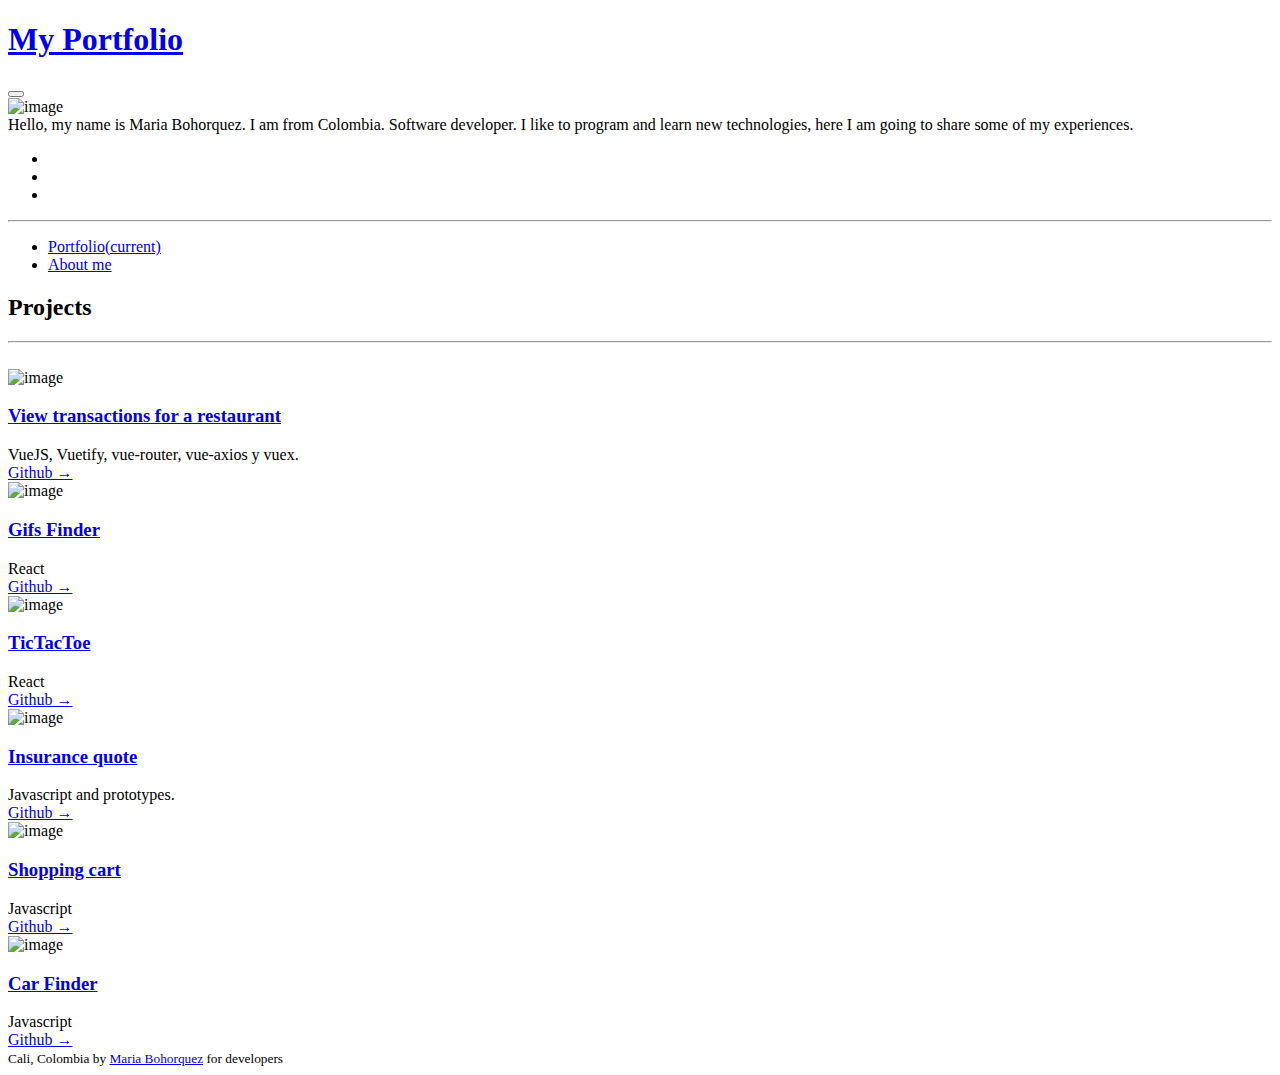
==== index.html @ 691496ef "Se cambia el idioma a la pestaña Portfolio." ====
<!DOCTYPE html>
<html lang="en"> 
<head>
    <title>My Portfolio</title>
    
    <!-- Meta -->
    <meta charset="utf-8">
    <meta http-equiv="X-UA-Compatible" content="IE=edge">
    <meta name="viewport" content="width=device-width, initial-scale=1.0">
    <meta name="description" content="Blog Template">
    <meta name="author" content="Xiaoying Riley at 3rd Wave Media">    
    <link rel="shortcut icon" href="favicon.ico"> 
    
    <!-- FontAwesome JS-->
    <script defer src="https://use.fontawesome.com/releases/v5.7.1/js/all.js" integrity="sha384-eVEQC9zshBn0rFj4+TU78eNA19HMNigMviK/PU/FFjLXqa/GKPgX58rvt5Z8PLs7" crossorigin="anonymous"></script>
    
    <!-- Theme CSS -->  
    <link id="theme-style" rel="stylesheet" href="assets/css/theme-1.css">

</head> 

<body>
    
    <header class="header text-center">	    
	    <h1 class="blog-name pt-lg-4 mb-0"><a href="index.html">My Portfolio</a></h1>
        
	    <nav class="navbar navbar-expand-lg navbar-dark">
           
			<button class="navbar-toggler" type="button" data-toggle="collapse" data-target="#navigation" aria-controls="navigation" aria-expanded="false" aria-label="Toggle navigation">
			<span class="navbar-toggler-icon"></span>
			</button>

			<div id="navigation" class="collapse navbar-collapse flex-column" >
				<div class="profile-section pt-3 pt-lg-0">
				    <img class="profile-image mb-3 rounded-circle mx-auto" src="assets/images/profile.jpg" alt="image" >			
					
					<div class="bio mb-3">Hello, my name is Maria Bohorquez. I am from Colombia. Software developer. I like to program and learn new technologies, here I am going to share some of my experiences.<br></div><!--//bio-->
					<ul class="social-list list-inline py-3 mx-auto">
			            <li class="list-inline-item"><a href="https://twitter.com/MariaAl70556192"><i class="fab fa-twitter fa-fw"></i></a></li>
			            <li class="list-inline-item"><a href="https://www.linkedin.com/in/maria-alejandra-bohorquez-martheyn-b02719124/"><i class="fab fa-linkedin-in fa-fw"></i></a></li>
			            <li class="list-inline-item"><a href="https://github.com/mariaalejandrabm0703"><i class="fab fa-github-alt fa-fw"></i></a></li>
			        </ul><!--//social-list-->
			        <hr> 
				</div><!--//profile-section-->
				
				<ul class="navbar-nav flex-column text-left">
					<li class="nav-item active">
					    <a class="nav-link" href="index.html"><i class="fas fa-home fa-fw mr-2"></i>Portfolio<span class="sr-only">(current)</span></a>
					</li>
					<li class="nav-item">
					    <a class="nav-link" href="about.html"><i class="fas fa-user fa-fw mr-2"></i>About me</a>
					</li>
				</ul>
			</div>
		</nav>
    </header>
    
    <div class="main-wrapper">
	    <section class="blog-list px-3 py-5 p-md-5">
			
		    <div class="container">
				<h2 class="title mb-3">Projects</h2>
				<hr>
				<br>
			    <div class="item mb-5">
				    <div class="media">
					    <img class="mr-3 img-fluid post-thumb d-none d-md-flex" src="assets/images/transacciones.PNG" alt="image">
					    <div class="media-body">
						    <h3 target="_blank" class="title mb-1"><a href="#">View transactions for a restaurant</a></h3>
							<div class="intro">VueJS, Vuetify,  vue-router, vue-axios y vuex.</div>
							<a target="_blank" class="more-link" href="https://github.com/mariaalejandrabm0703/app-restaurant">Github &rarr;</a>
					    </div><!--//media-body-->
				    </div><!--//media-->
				</div><!--//item-->
				
				<div class="item mb-5">
				    <div class="media">
					    <img class="mr-3 img-fluid post-thumb d-none mx-auto d-md-flex" src="assets/images/gifExpert.PNG" alt="image">
					    <div class="media-body">
						    <h3 target="_blank" class="title mb-1"><a href="https://mariaalejandrabm0703.github.io/GifExpertApp/">Gifs Finder</a></h3>
							<div class="meta mb-1"><span class="date">React</span></a></span></div>
							<a target="_blank" class="more-link" href="https://github.com/mariaalejandrabm0703/GifExpertApp">Github &rarr;</a>
					    </div><!--//media-body-->
				    </div><!--//media-->
			    </div><!--//item-->
			    
			    <div class="item mb-5">
				    <div class="media">
					    <img class="mr-3 img-fluid post-thumb d-none d-md-flex" src="assets/images/tictatoe.PNG" alt="image">
					    <div class="media-body">
						    <h3 target="_blank" class="title mb-1"><a href="#">TicTacToe</a></h3>
							<div class="meta mb-1"><span class="date">React</span></a></span></div>
							<a target="_blank" class="more-link" href="https://github.com/mariaalejandrabm0703/TicTacToe">Github &rarr;</a>
					    </div><!--//media-body-->
				    </div><!--//media-->
			    </div><!--//item-->	

			    <div class="item mb-5">
				    <div class="media">
					    <img class="mr-3 img-fluid post-thumb d-none d-md-flex" src="assets/images/cotizador.PNG" alt="image">
					    <div class="media-body">
						    <h3 target="_blank" class="title mb-1"><a href="https://mariaalejandrabm0703.github.io/Seguro-JS-Prototypes">Insurance quote</a></h3>
						    <div class="intro">Javascript and prototypes.</div>
							<a target="_blank" class="more-link" href="https://github.com/mariaalejandrabm0703/Seguro-JS-Prototypes">Github &rarr;</a>
					    </div><!--//media-body-->
				    </div><!--//media-->
			    </div><!--//item-->
			    
			    <div class="item mb-5">
				    <div class="media">
					    <img class="mr-3 img-fluid post-thumb d-none d-md-flex" src="assets/images/carrito.PNG" alt="image">
					    <div class="media-body">
						    <h3 target="_blank" class="title mb-1"><a href="https://quizzical-banach-928c69.netlify.app">Shopping cart</a></h3>
						    <div class="meta mb-1"><span class="date">Javascript</span></a></span></div>
						    <a target="_blank" class="more-link" href="https://github.com/mariaalejandrabm0703/Carrito_JavaScript">Github &rarr;</a>
					    </div><!--//media-body-->
				    </div><!--//media-->
			    </div><!--//item-->
			    <div class="item mb-5">
				    <div class="media">
					    <img class="mr-3 img-fluid post-thumb d-none d-md-flex" src="assets/images/buscador.PNG" alt="image">
					    <div class="media-body">
						    <h3 target="_blank" class="title mb-1"><a href="https://mariaalejandrabm0703.github.io/Buscador_Javascript/">Car Finder</a></h3>
							<div class="meta mb-1"><span class="date">Javascript</span></a></span></div>
							<a target="_blank" class="more-link" href="https://github.com/mariaalejandrabm0703/Buscador_Javascript">Github &rarr;</a>
					    </div><!--//media-body-->
				    </div><!--//media-->
			    </div><!--//item-->	    		    
				
		    </div>
	    </section>
	    
	    <footer class="footer text-center py-2 theme-bg-dark">
		   
	        <!--/* This template is released under the Creative Commons Attribution 3.0 License. Please keep the attribution link below when using for your own project. Thank you for your support. :) If you'd like to use the template without the attribution, you can buy the commercial license via our website: themes.3rdwavemedia.com */-->
                <small class="copyright">Cali, Colombia <i class="fas fa-heart" style="color: #fb866a;"></i> by <a href="https://github.com/mariaalejandrabm0703" target="_blank">Maria Bohorquez</a> for developers</small>
		   
	    </footer>
    
    </div><!--//main-wrapper-->
       
    <!-- Javascript -->          
    <script src="assets/plugins/jquery-3.3.1.min.js"></script>
    <script src="assets/plugins/popper.min.js"></script> 
    <script src="assets/plugins/bootstrap/js/bootstrap.min.js"></script> 

    <!-- Style Switcher (REMOVE ON YOUR PRODUCTION SITE) -->
    <script src="assets/js/demo/style-switcher.js"></script>     
    

</body>
</html>
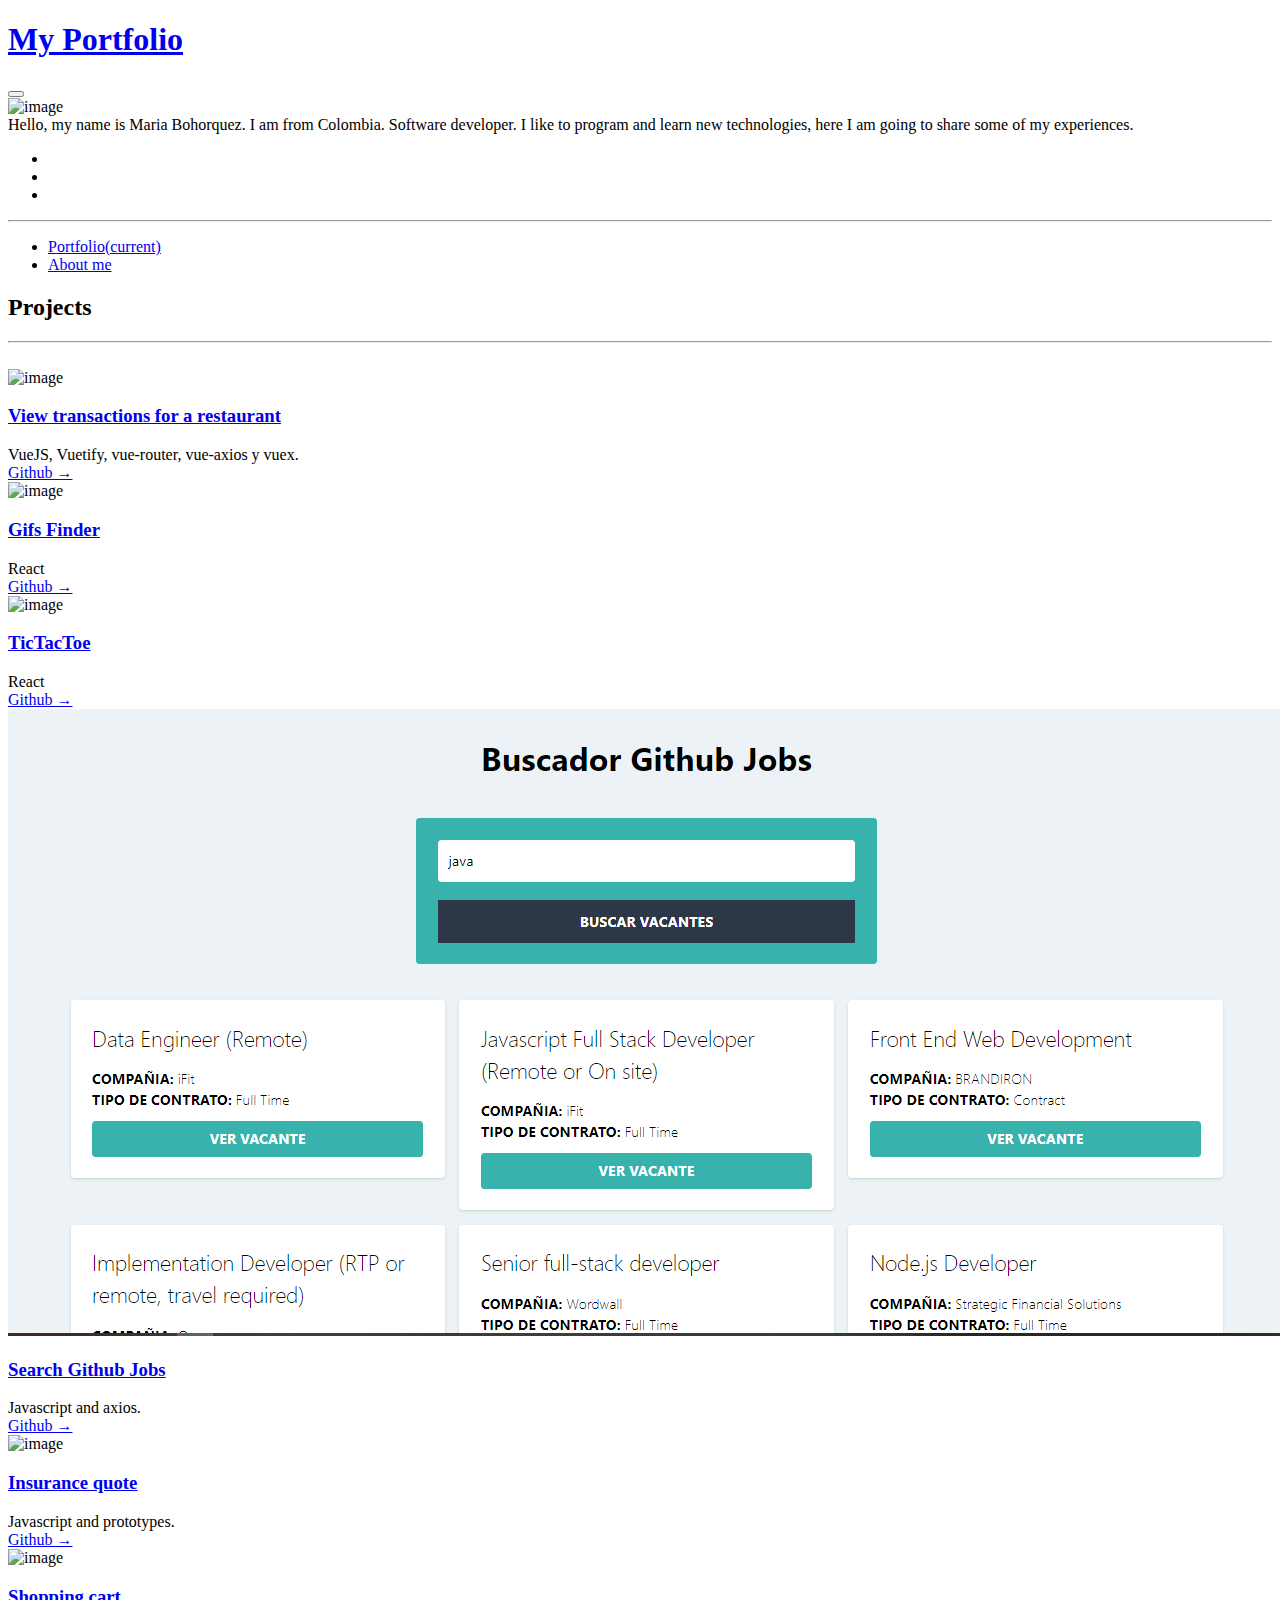
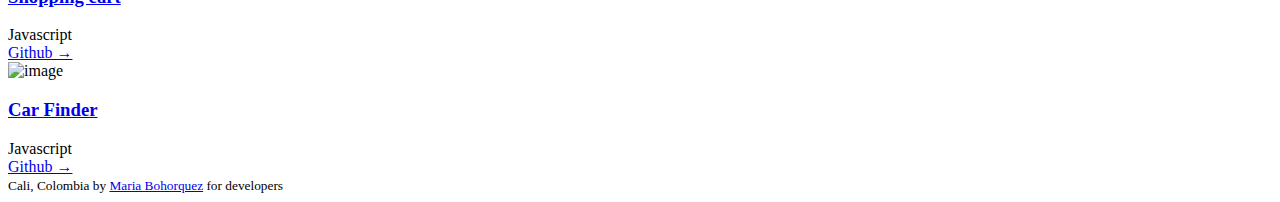
==== commit a2b25ca7: "Se adiciona el proyecto de buscador de trabajos en javascript, se utiliza axios." ====
--- a/index.html
+++ b/index.html
@@ -93,7 +93,18 @@
 							<a target="_blank" class="more-link" href="https://github.com/mariaalejandrabm0703/TicTacToe">Github &rarr;</a>
 					    </div><!--//media-body-->
 				    </div><!--//media-->
-			    </div><!--//item-->	
+				</div><!--//item-->	
+				
+				<div class="item mb-5">
+				    <div class="media">
+					    <img class="mr-3 img-fluid post-thumb d-none d-md-flex" src="assets/images/buscadortrabajos.PNG" alt="image">
+					    <div class="media-body">
+						    <h3 target="_blank" class="title mb-1"><a href="https://mariaalejandrabm0703.github.io/SearchJobs/">Search Github Jobs</a></h3>
+						    <div class="intro">Javascript and axios.</div>
+							<a target="_blank" class="more-link" href="https://github.com/mariaalejandrabm0703/SearchJobs">Github &rarr;</a>
+					    </div><!--//media-body-->
+				    </div><!--//media-->
+			    </div><!--//item-->
 
 			    <div class="item mb-5">
 				    <div class="media">
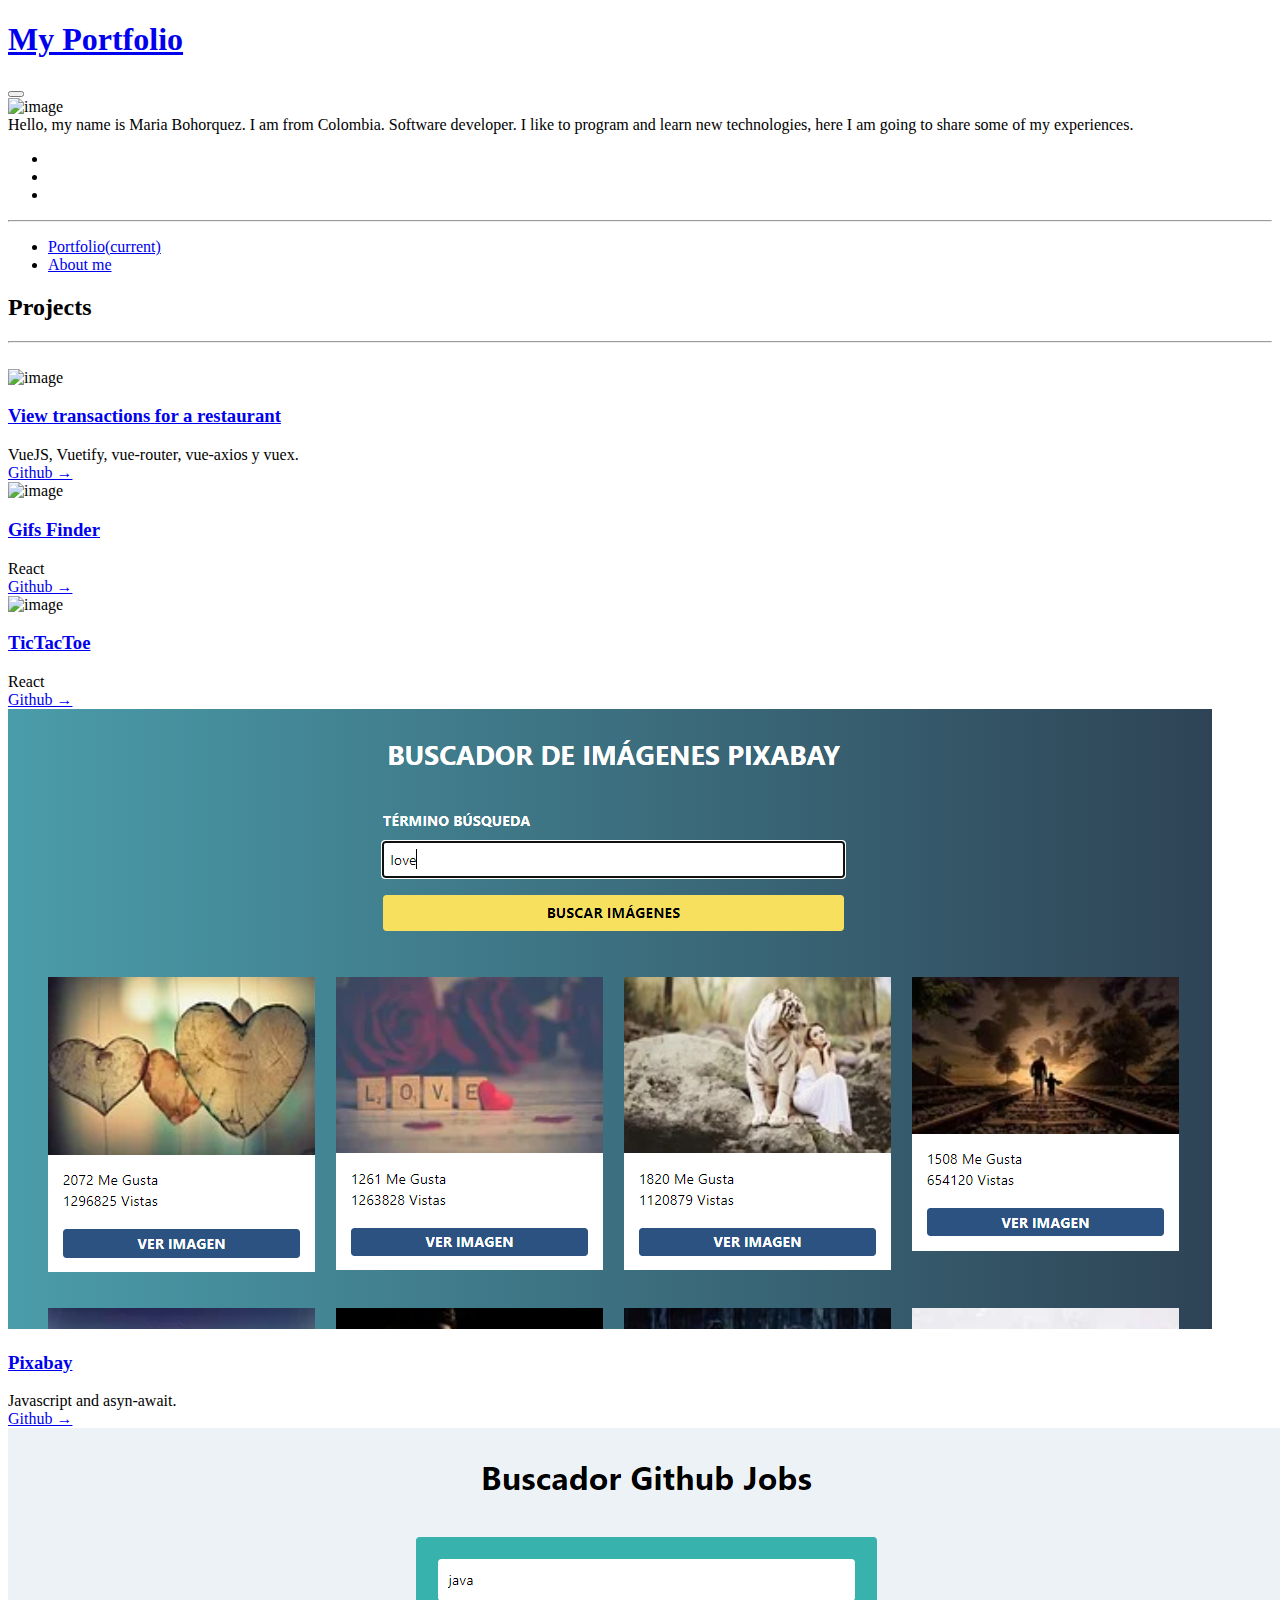
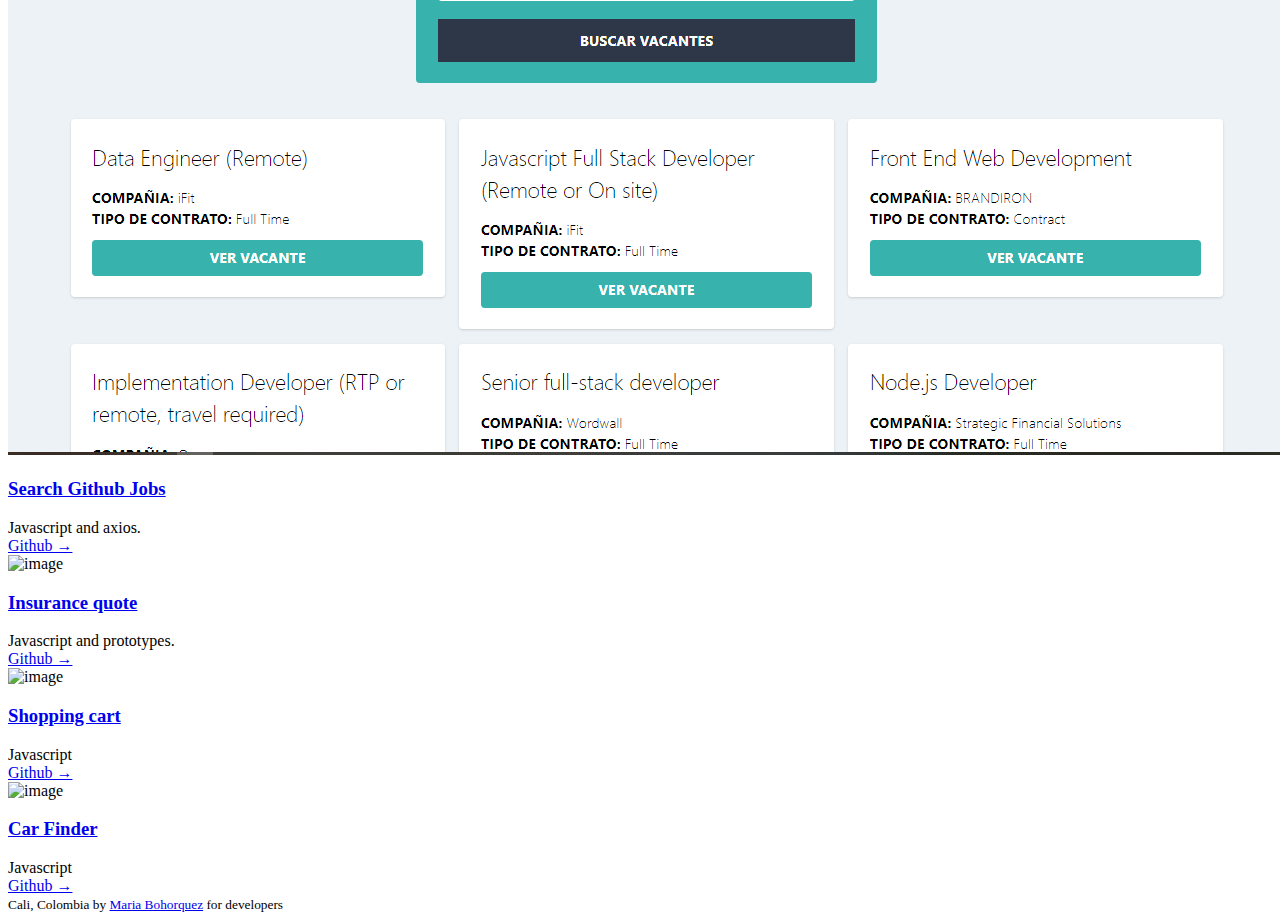
==== commit fb4cfa57: "Se adiciona nuevo proyecto realizado, Pixabay." ====
--- a/index.html
+++ b/index.html
@@ -97,6 +97,17 @@
 				
 				<div class="item mb-5">
 				    <div class="media">
+					    <img class="mr-3 img-fluid post-thumb d-none d-md-flex" src="assets/images/pixabay.PNG" alt="image">
+					    <div class="media-body">
+						    <h3 target="_blank" class="title mb-1"><a href="https://mariaalejandrabm0703.github.io/Pixabay/">Pixabay</a></h3>
+						    <div class="intro">Javascript and asyn-await.</div>
+							<a target="_blank" class="more-link" href="https://github.com/mariaalejandrabm0703/Pixabay">Github &rarr;</a>
+					    </div><!--//media-body-->
+				    </div><!--//media-->
+			    </div><!--//item-->
+
+				<div class="item mb-5">
+				    <div class="media">
 					    <img class="mr-3 img-fluid post-thumb d-none d-md-flex" src="assets/images/buscadortrabajos.PNG" alt="image">
 					    <div class="media-body">
 						    <h3 target="_blank" class="title mb-1"><a href="https://mariaalejandrabm0703.github.io/SearchJobs/">Search Github Jobs</a></h3>
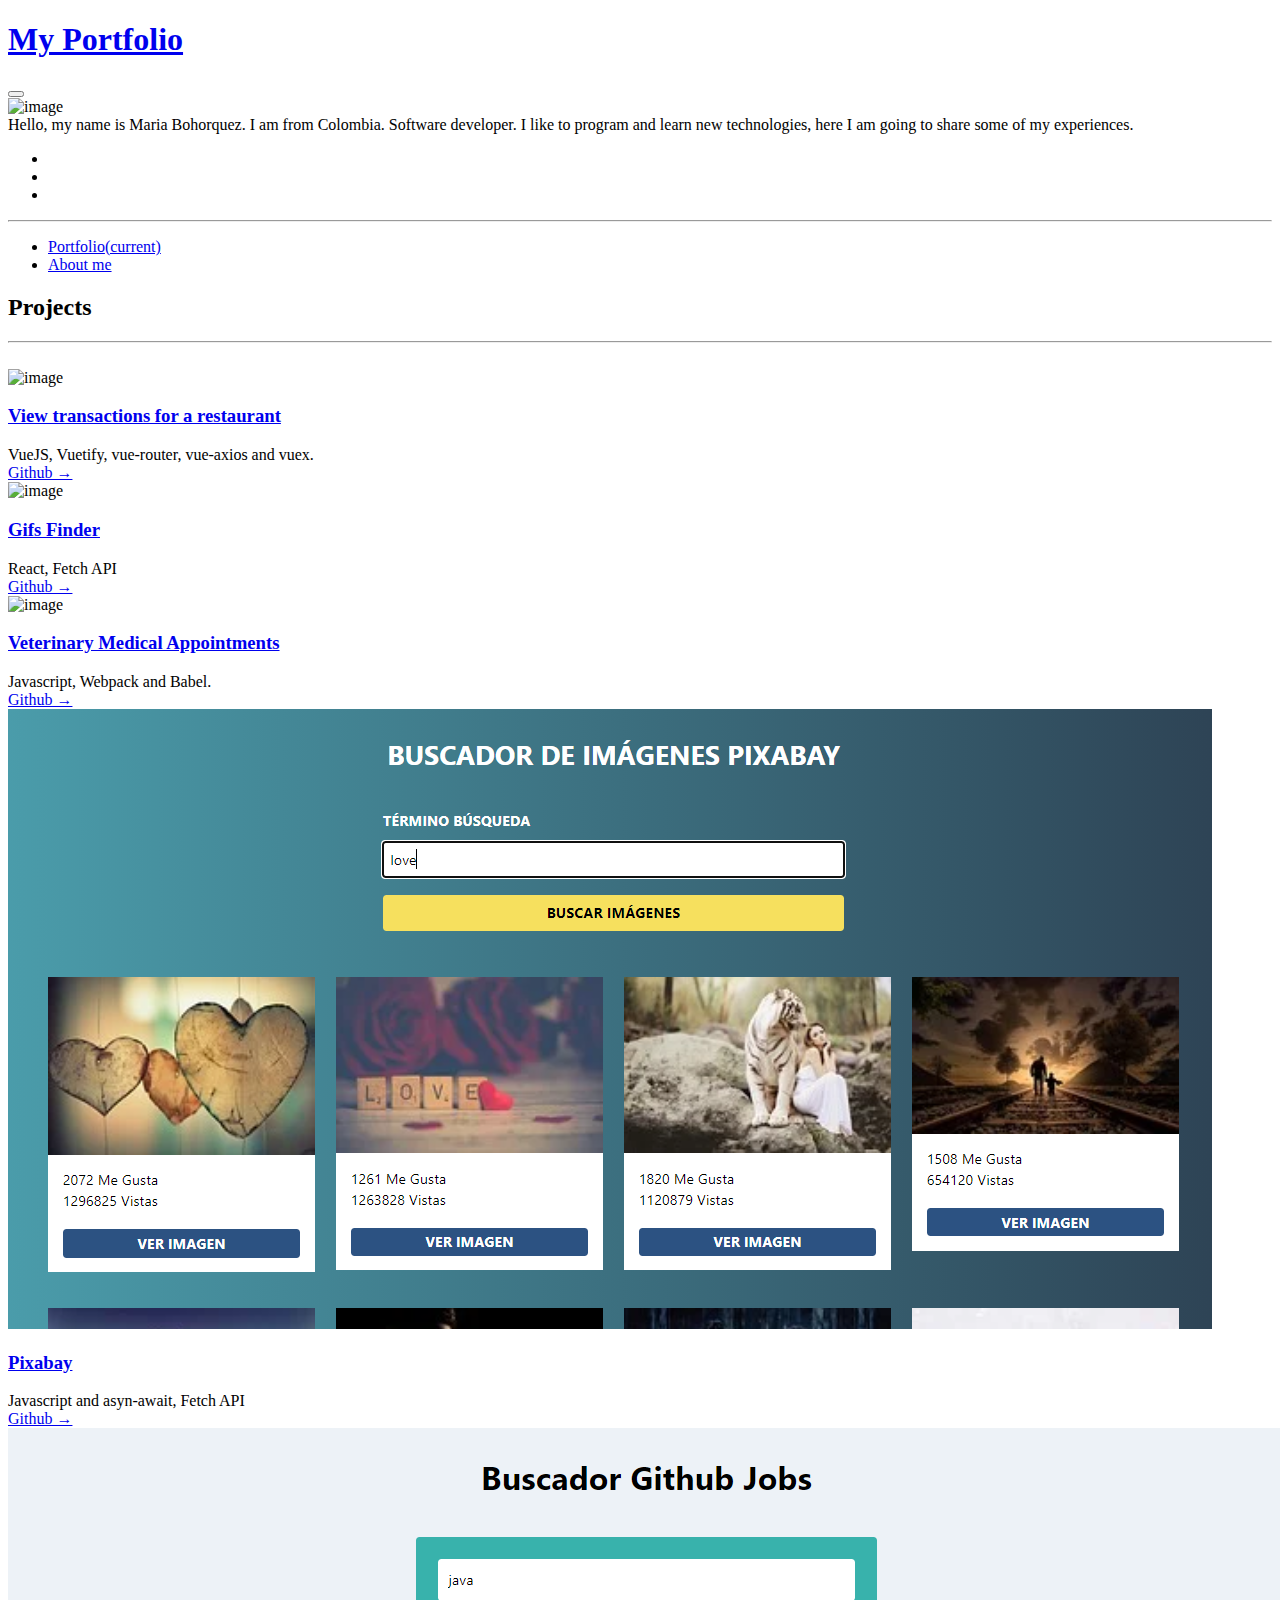
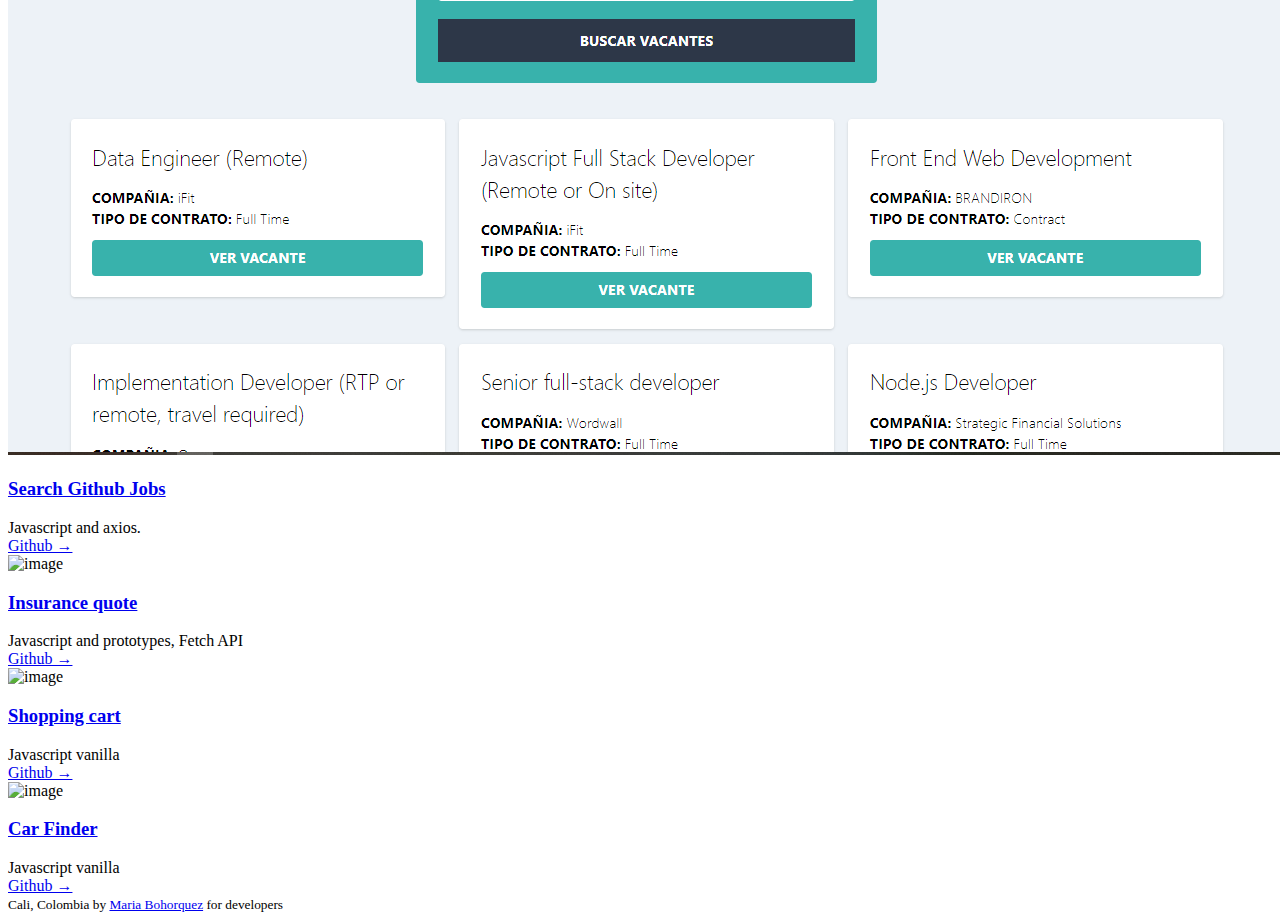
==== commit 6fc43488: "Mejoras viernes 12 febr." ====
--- a/index.html
+++ b/index.html
@@ -66,8 +66,8 @@
 				    <div class="media">
 					    <img class="mr-3 img-fluid post-thumb d-none d-md-flex" src="assets/images/transacciones.PNG" alt="image">
 					    <div class="media-body">
-						    <h3 target="_blank" class="title mb-1"><a href="#">View transactions for a restaurant</a></h3>
-							<div class="intro">VueJS, Vuetify,  vue-router, vue-axios y vuex.</div>
+						    <h3  class="title mb-1"><a target="_blank" href="#">View transactions for a restaurant</a></h3>
+							<div class="intro">VueJS, Vuetify,  vue-router, vue-axios and vuex.</div>
 							<a target="_blank" class="more-link" href="https://github.com/mariaalejandrabm0703/app-restaurant">Github &rarr;</a>
 					    </div><!--//media-body-->
 				    </div><!--//media-->
@@ -77,30 +77,30 @@
 				    <div class="media">
 					    <img class="mr-3 img-fluid post-thumb d-none mx-auto d-md-flex" src="assets/images/gifExpert.PNG" alt="image">
 					    <div class="media-body">
-						    <h3 target="_blank" class="title mb-1"><a href="https://mariaalejandrabm0703.github.io/GifExpertApp/">Gifs Finder</a></h3>
-							<div class="meta mb-1"><span class="date">React</span></a></span></div>
+						    <h3  class="title mb-1"><a target="_blank" href="https://mariaalejandrabm0703.github.io/GifExpertApp/">Gifs Finder</a></h3>
+							<div class="meta mb-1"><span class="date">React, Fetch API</span></a></span></div>
 							<a target="_blank" class="more-link" href="https://github.com/mariaalejandrabm0703/GifExpertApp">Github &rarr;</a>
 					    </div><!--//media-body-->
 				    </div><!--//media-->
-			    </div><!--//item-->
-			    
-			    <div class="item mb-5">
+				</div><!--//item-->
+
+				<div class="item mb-5">
 				    <div class="media">
-					    <img class="mr-3 img-fluid post-thumb d-none d-md-flex" src="assets/images/tictatoe.PNG" alt="image">
+					    <img class="mr-3 img-fluid post-thumb d-none d-md-flex" src="assets/images/citasMedicas.PNG" alt="image">
 					    <div class="media-body">
-						    <h3 target="_blank" class="title mb-1"><a href="#">TicTacToe</a></h3>
-							<div class="meta mb-1"><span class="date">React</span></a></span></div>
-							<a target="_blank" class="more-link" href="https://github.com/mariaalejandrabm0703/TicTacToe">Github &rarr;</a>
+						    <h3  class="title mb-1"><a target="_blank" href="https://mariaalejandrabm0703.github.io/veterinaryMedicalAppointments/">Veterinary Medical Appointments</a></h3>
+						    <div class="intro">Javascript, Webpack and Babel.</div>
+							<a target="_blank" class="more-link" href="https://github.com/mariaalejandrabm0703/veterinaryMedicalAppointments">Github &rarr;</a>
 					    </div><!--//media-body-->
 				    </div><!--//media-->
-				</div><!--//item-->	
+			    </div><!--//item-->
 				
 				<div class="item mb-5">
 				    <div class="media">
 					    <img class="mr-3 img-fluid post-thumb d-none d-md-flex" src="assets/images/pixabay.PNG" alt="image">
 					    <div class="media-body">
-						    <h3 target="_blank" class="title mb-1"><a href="https://mariaalejandrabm0703.github.io/Pixabay/">Pixabay</a></h3>
-						    <div class="intro">Javascript and asyn-await.</div>
+						    <h3  class="title mb-1"><a target="_blank" href="https://mariaalejandrabm0703.github.io/Pixabay/">Pixabay</a></h3>
+						    <div class="intro">Javascript and asyn-await, Fetch API</div>
 							<a target="_blank" class="more-link" href="https://github.com/mariaalejandrabm0703/Pixabay">Github &rarr;</a>
 					    </div><!--//media-body-->
 				    </div><!--//media-->
@@ -110,7 +110,7 @@
 				    <div class="media">
 					    <img class="mr-3 img-fluid post-thumb d-none d-md-flex" src="assets/images/buscadortrabajos.PNG" alt="image">
 					    <div class="media-body">
-						    <h3 target="_blank" class="title mb-1"><a href="https://mariaalejandrabm0703.github.io/SearchJobs/">Search Github Jobs</a></h3>
+						    <h3  class="title mb-1"><a target="_blank" href="https://mariaalejandrabm0703.github.io/SearchJobs/">Search Github Jobs</a></h3>
 						    <div class="intro">Javascript and axios.</div>
 							<a target="_blank" class="more-link" href="https://github.com/mariaalejandrabm0703/SearchJobs">Github &rarr;</a>
 					    </div><!--//media-body-->
@@ -121,8 +121,8 @@
 				    <div class="media">
 					    <img class="mr-3 img-fluid post-thumb d-none d-md-flex" src="assets/images/cotizador.PNG" alt="image">
 					    <div class="media-body">
-						    <h3 target="_blank" class="title mb-1"><a href="https://mariaalejandrabm0703.github.io/Seguro-JS-Prototypes">Insurance quote</a></h3>
-						    <div class="intro">Javascript and prototypes.</div>
+						    <h3  class="title mb-1"><a target="_blank" href="https://mariaalejandrabm0703.github.io/Seguro-JS-Prototypes">Insurance quote</a></h3>
+						    <div class="intro">Javascript and prototypes, Fetch API</div>
 							<a target="_blank" class="more-link" href="https://github.com/mariaalejandrabm0703/Seguro-JS-Prototypes">Github &rarr;</a>
 					    </div><!--//media-body-->
 				    </div><!--//media-->
@@ -132,8 +132,8 @@
 				    <div class="media">
 					    <img class="mr-3 img-fluid post-thumb d-none d-md-flex" src="assets/images/carrito.PNG" alt="image">
 					    <div class="media-body">
-						    <h3 target="_blank" class="title mb-1"><a href="https://quizzical-banach-928c69.netlify.app">Shopping cart</a></h3>
-						    <div class="meta mb-1"><span class="date">Javascript</span></a></span></div>
+						    <h3  class="title mb-1"><a target="_blank" href="https://quizzical-banach-928c69.netlify.app">Shopping cart</a></h3>
+						    <div class="meta mb-1"><span class="date">Javascript vanilla</span></a></span></div>
 						    <a target="_blank" class="more-link" href="https://github.com/mariaalejandrabm0703/Carrito_JavaScript">Github &rarr;</a>
 					    </div><!--//media-body-->
 				    </div><!--//media-->
@@ -142,8 +142,8 @@
 				    <div class="media">
 					    <img class="mr-3 img-fluid post-thumb d-none d-md-flex" src="assets/images/buscador.PNG" alt="image">
 					    <div class="media-body">
-						    <h3 target="_blank" class="title mb-1"><a href="https://mariaalejandrabm0703.github.io/Buscador_Javascript/">Car Finder</a></h3>
-							<div class="meta mb-1"><span class="date">Javascript</span></a></span></div>
+						    <h3  class="title mb-1"><a target="_blank" href="https://mariaalejandrabm0703.github.io/Buscador_Javascript/">Car Finder</a></h3>
+							<div class="meta mb-1"><span class="date">Javascript vanilla</span></a></span></div>
 							<a target="_blank" class="more-link" href="https://github.com/mariaalejandrabm0703/Buscador_Javascript">Github &rarr;</a>
 					    </div><!--//media-body-->
 				    </div><!--//media-->
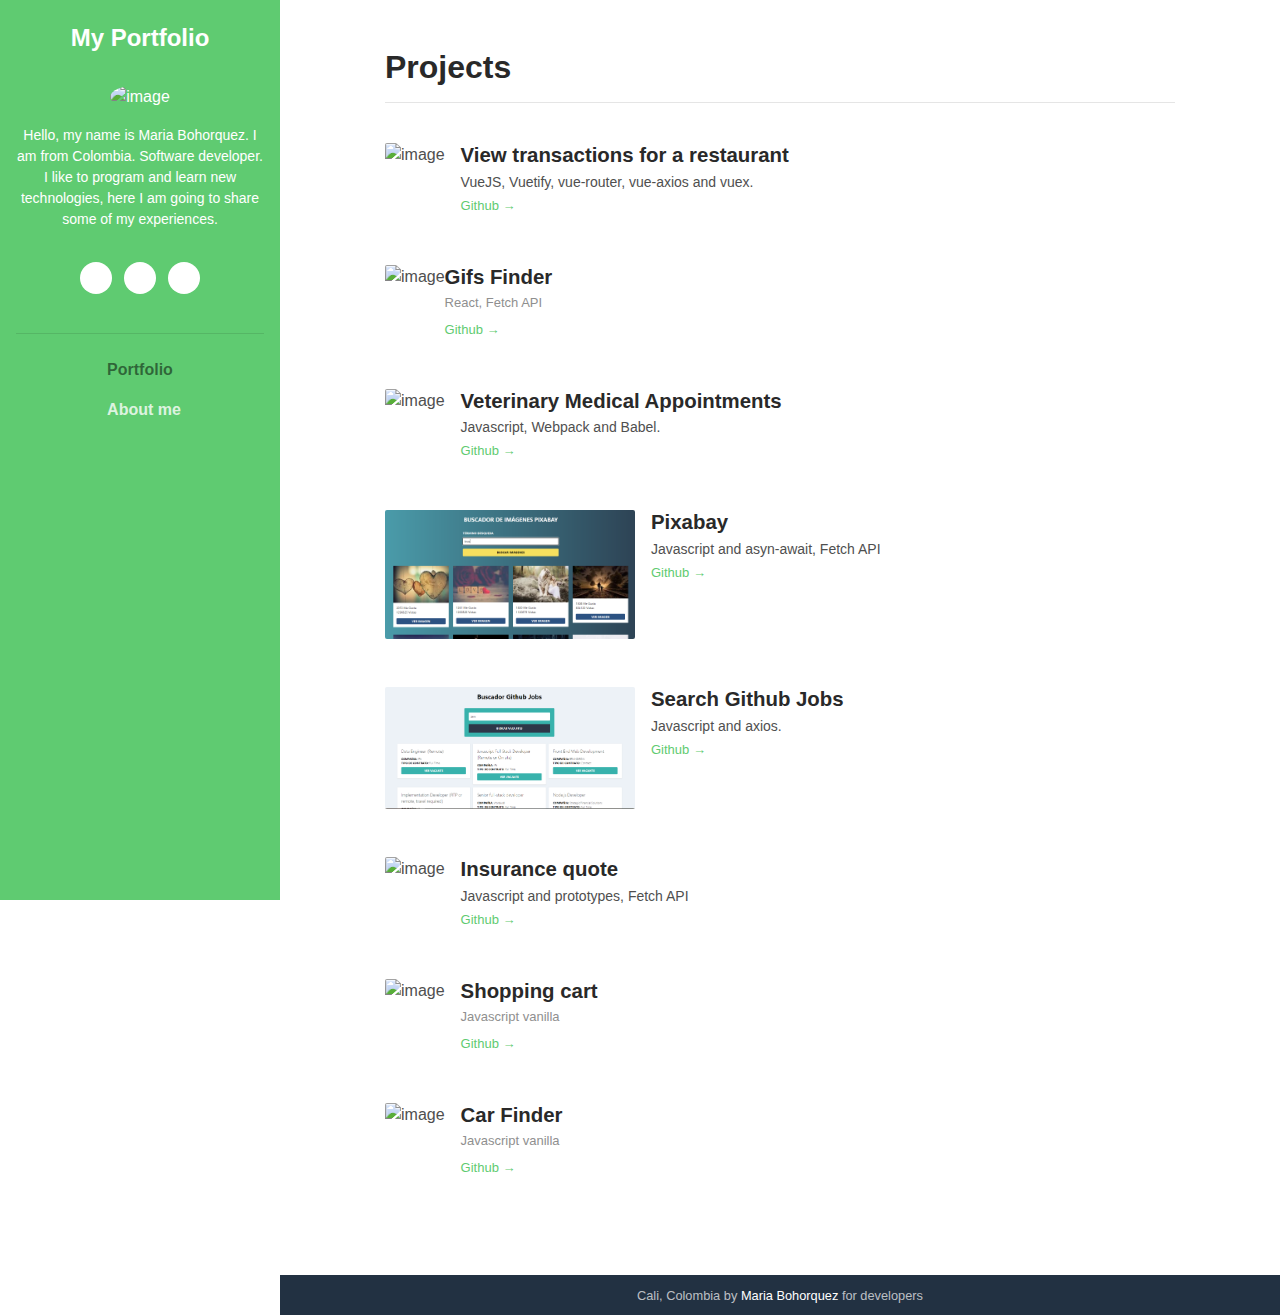
==== commit d859836b: "Se modifica el tamaño de las imagenes." ====
--- a/index.html
+++ b/index.html
@@ -64,9 +64,9 @@
 				<br>
 			    <div class="item mb-5">
 				    <div class="media">
-					    <img class="mr-3 img-fluid post-thumb d-none d-md-flex" src="assets/images/transacciones.PNG" alt="image">
+					    <img class="mr-3 img-fluid post-thumb d-md-flex" src="assets/images/transacciones.PNG" alt="image">
 					    <div class="media-body">
-						    <h3  class="title mb-1"><a target="_blank" href="#">View transactions for a restaurant</a></h3>
+						    <h3  class="title mb-1"><a target="_blank" href="https://mariaalejandrabm0703.github.io/app-restaurant/#/">View transactions for a restaurant</a></h3>
 							<div class="intro">VueJS, Vuetify,  vue-router, vue-axios and vuex.</div>
 							<a target="_blank" class="more-link" href="https://github.com/mariaalejandrabm0703/app-restaurant">Github &rarr;</a>
 					    </div><!--//media-body-->
@@ -75,7 +75,7 @@
 				
 				<div class="item mb-5">
 				    <div class="media">
-					    <img class="mr-3 img-fluid post-thumb d-none mx-auto d-md-flex" src="assets/images/gifExpert.PNG" alt="image">
+					    <img class="mr-3 img-fluid post-thumb mx-auto d-md-flex" src="assets/images/gifExpert.PNG" alt="image">
 					    <div class="media-body">
 						    <h3  class="title mb-1"><a target="_blank" href="https://mariaalejandrabm0703.github.io/GifExpertApp/">Gifs Finder</a></h3>
 							<div class="meta mb-1"><span class="date">React, Fetch API</span></a></span></div>
@@ -86,7 +86,7 @@
 
 				<div class="item mb-5">
 				    <div class="media">
-					    <img class="mr-3 img-fluid post-thumb d-none d-md-flex" src="assets/images/citasMedicas.PNG" alt="image">
+					    <img class="mr-3 img-fluid post-thumb d-md-flex" src="assets/images/citasMedicas.PNG" alt="image">
 					    <div class="media-body">
 						    <h3  class="title mb-1"><a target="_blank" href="https://mariaalejandrabm0703.github.io/veterinaryMedicalAppointments/">Veterinary Medical Appointments</a></h3>
 						    <div class="intro">Javascript, Webpack and Babel.</div>
@@ -97,7 +97,7 @@
 				
 				<div class="item mb-5">
 				    <div class="media">
-					    <img class="mr-3 img-fluid post-thumb d-none d-md-flex" src="assets/images/pixabay.PNG" alt="image">
+					    <img class="mr-3 img-fluid post-thumb d-md-flex" src="assets/images/pixabay.PNG" alt="image">
 					    <div class="media-body">
 						    <h3  class="title mb-1"><a target="_blank" href="https://mariaalejandrabm0703.github.io/Pixabay/">Pixabay</a></h3>
 						    <div class="intro">Javascript and asyn-await, Fetch API</div>
@@ -108,7 +108,7 @@
 
 				<div class="item mb-5">
 				    <div class="media">
-					    <img class="mr-3 img-fluid post-thumb d-none d-md-flex" src="assets/images/buscadortrabajos.PNG" alt="image">
+					    <img class="mr-3 img-fluid post-thumb d-md-flex" src="assets/images/buscadortrabajos.PNG" alt="image">
 					    <div class="media-body">
 						    <h3  class="title mb-1"><a target="_blank" href="https://mariaalejandrabm0703.github.io/SearchJobs/">Search Github Jobs</a></h3>
 						    <div class="intro">Javascript and axios.</div>
@@ -119,7 +119,7 @@
 
 			    <div class="item mb-5">
 				    <div class="media">
-					    <img class="mr-3 img-fluid post-thumb d-none d-md-flex" src="assets/images/cotizador.PNG" alt="image">
+					    <img class="mr-3 img-fluid post-thumb d-md-flex" src="assets/images/cotizador.PNG" alt="image">
 					    <div class="media-body">
 						    <h3  class="title mb-1"><a target="_blank" href="https://mariaalejandrabm0703.github.io/Seguro-JS-Prototypes">Insurance quote</a></h3>
 						    <div class="intro">Javascript and prototypes, Fetch API</div>
@@ -130,7 +130,7 @@
 			    
 			    <div class="item mb-5">
 				    <div class="media">
-					    <img class="mr-3 img-fluid post-thumb d-none d-md-flex" src="assets/images/carrito.PNG" alt="image">
+					    <img class="mr-3 img-fluid post-thumb d-md-flex" src="assets/images/carrito.PNG" alt="image">
 					    <div class="media-body">
 						    <h3  class="title mb-1"><a target="_blank" href="https://quizzical-banach-928c69.netlify.app">Shopping cart</a></h3>
 						    <div class="meta mb-1"><span class="date">Javascript vanilla</span></a></span></div>
@@ -140,7 +140,7 @@
 			    </div><!--//item-->
 			    <div class="item mb-5">
 				    <div class="media">
-					    <img class="mr-3 img-fluid post-thumb d-none d-md-flex" src="assets/images/buscador.PNG" alt="image">
+					    <img class="mr-3 img-fluid post-thumb d-md-flex" src="assets/images/buscador.PNG" alt="image">
 					    <div class="media-body">
 						    <h3  class="title mb-1"><a target="_blank" href="https://mariaalejandrabm0703.github.io/Buscador_Javascript/">Car Finder</a></h3>
 							<div class="meta mb-1"><span class="date">Javascript vanilla</span></a></span></div>
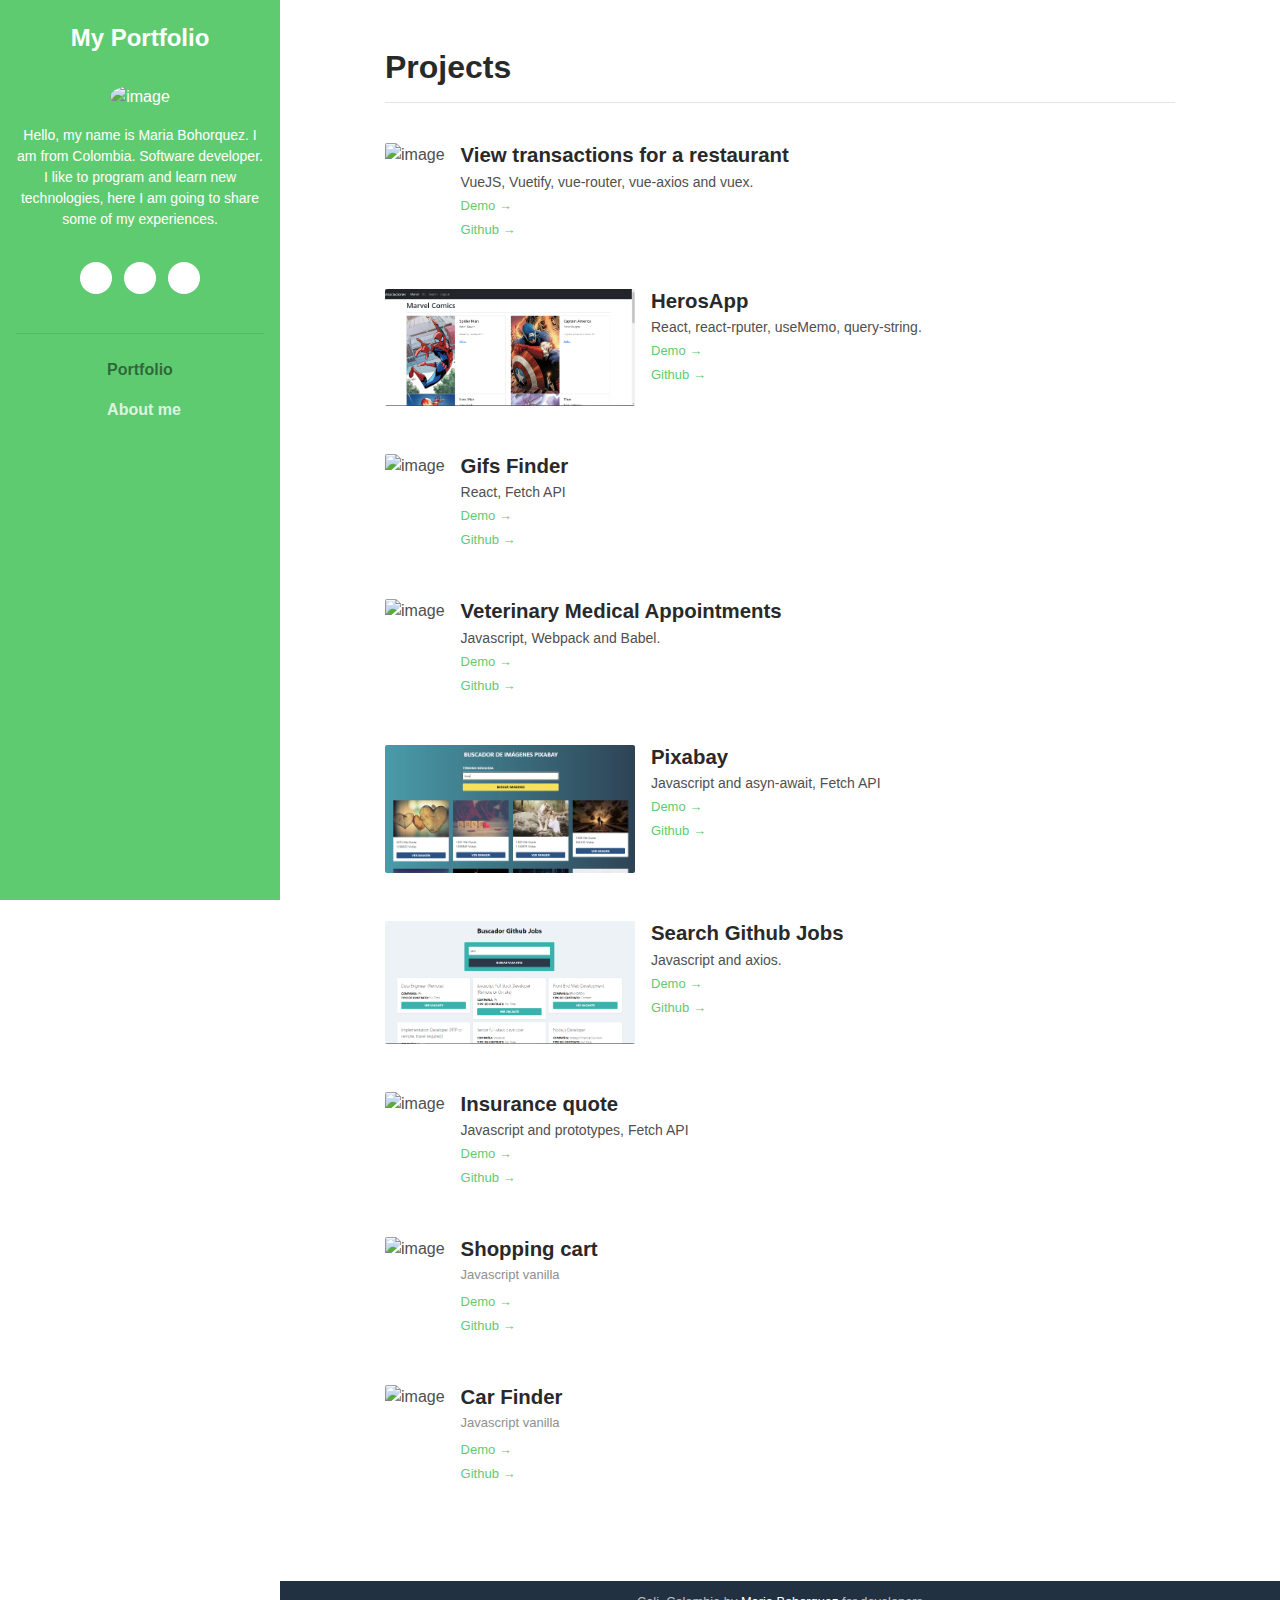
==== commit ee986ca2: "Se adiciona proyecto HeroesApp." ====
--- a/index.html
+++ b/index.html
@@ -66,19 +66,33 @@
 				    <div class="media">
 					    <img class="mr-3 img-fluid post-thumb d-md-flex" src="assets/images/transacciones.PNG" alt="image">
 					    <div class="media-body">
-						    <h3  class="title mb-1"><a target="_blank" href="https://mariaalejandrabm0703.github.io/app-restaurant/#/">View transactions for a restaurant</a></h3>
+						    <h3  class="title mb-1">View transactions for a restaurant</h3>
 							<div class="intro">VueJS, Vuetify,  vue-router, vue-axios and vuex.</div>
+							<div><a target="_blank" class="more-link" href="https://mariaalejandrabm0703.github.io/app-restaurant/#/">Demo &rarr;</a></div>
 							<a target="_blank" class="more-link" href="https://github.com/mariaalejandrabm0703/app-restaurant">Github &rarr;</a>
+					    </div><!--//media-body-->
+				    </div><!--//media-->
+				</div><!--//item-->
+
+				<div class="item mb-5">
+				    <div class="media">
+					    <img class="mr-3 img-fluid post-thumb d-md-flex" src="assets/images/heroes.PNG" alt="image">
+					    <div class="media-body">
+						    <h3  class="title mb-1">HerosApp</h3>
+							<div class="intro"><span class="date">React, react-rputer, useMemo, query-string.</span></a></span></div>
+							<div><a target="_blank" class="more-link" href="https://mariaalejandrabm0703.github.io/heroes/">Demo &rarr;</a></div>
+							<a target="_blank" class="more-link" href="https://github.com/mariaalejandrabm0703/heroes">Github &rarr;</a>
 					    </div><!--//media-body-->
 				    </div><!--//media-->
 				</div><!--//item-->
 				
 				<div class="item mb-5">
 				    <div class="media">
-					    <img class="mr-3 img-fluid post-thumb mx-auto d-md-flex" src="assets/images/gifExpert.PNG" alt="image">
+					    <img class="mr-3 img-fluid post-thumb d-md-flex" src="assets/images/gifExpert.PNG" alt="image">
 					    <div class="media-body">
-						    <h3  class="title mb-1"><a target="_blank" href="https://mariaalejandrabm0703.github.io/GifExpertApp/">Gifs Finder</a></h3>
-							<div class="meta mb-1"><span class="date">React, Fetch API</span></a></span></div>
+						    <h3  class="title mb-1">Gifs Finder</h3>
+							<div class="intro"><span class="date">React, Fetch API</span></a></span></div>
+							<div><a target="_blank" class="more-link" href="https://mariaalejandrabm0703.github.io/GifExpertApp/">Demo &rarr;</a></div>
 							<a target="_blank" class="more-link" href="https://github.com/mariaalejandrabm0703/GifExpertApp">Github &rarr;</a>
 					    </div><!--//media-body-->
 				    </div><!--//media-->
@@ -88,8 +102,9 @@
 				    <div class="media">
 					    <img class="mr-3 img-fluid post-thumb d-md-flex" src="assets/images/citasMedicas.PNG" alt="image">
 					    <div class="media-body">
-						    <h3  class="title mb-1"><a target="_blank" href="https://mariaalejandrabm0703.github.io/veterinaryMedicalAppointments/">Veterinary Medical Appointments</a></h3>
+						    <h3  class="title mb-1">Veterinary Medical Appointments</h3>
 						    <div class="intro">Javascript, Webpack and Babel.</div>
+							<div><a target="_blank" class="more-link" href="https://mariaalejandrabm0703.github.io/veterinaryMedicalAppointments/">Demo &rarr;</a></div>
 							<a target="_blank" class="more-link" href="https://github.com/mariaalejandrabm0703/veterinaryMedicalAppointments">Github &rarr;</a>
 					    </div><!--//media-body-->
 				    </div><!--//media-->
@@ -99,8 +114,9 @@
 				    <div class="media">
 					    <img class="mr-3 img-fluid post-thumb d-md-flex" src="assets/images/pixabay.PNG" alt="image">
 					    <div class="media-body">
-						    <h3  class="title mb-1"><a target="_blank" href="https://mariaalejandrabm0703.github.io/Pixabay/">Pixabay</a></h3>
+						    <h3  class="title mb-1">Pixabay</h3>
 						    <div class="intro">Javascript and asyn-await, Fetch API</div>
+							<div><a target="_blank" class="more-link" href="https://mariaalejandrabm0703.github.io/Pixabay/">Demo &rarr;</a></div>
 							<a target="_blank" class="more-link" href="https://github.com/mariaalejandrabm0703/Pixabay">Github &rarr;</a>
 					    </div><!--//media-body-->
 				    </div><!--//media-->
@@ -110,8 +126,9 @@
 				    <div class="media">
 					    <img class="mr-3 img-fluid post-thumb d-md-flex" src="assets/images/buscadortrabajos.PNG" alt="image">
 					    <div class="media-body">
-						    <h3  class="title mb-1"><a target="_blank" href="https://mariaalejandrabm0703.github.io/SearchJobs/">Search Github Jobs</a></h3>
+						    <h3  class="title mb-1">Search Github Jobs</h3>
 						    <div class="intro">Javascript and axios.</div>
+							<div><a target="_blank" class="more-link" href="https://mariaalejandrabm0703.github.io/SearchJobs/">Demo &rarr;</a></div>
 							<a target="_blank" class="more-link" href="https://github.com/mariaalejandrabm0703/SearchJobs">Github &rarr;</a>
 					    </div><!--//media-body-->
 				    </div><!--//media-->
@@ -121,8 +138,9 @@
 				    <div class="media">
 					    <img class="mr-3 img-fluid post-thumb d-md-flex" src="assets/images/cotizador.PNG" alt="image">
 					    <div class="media-body">
-						    <h3  class="title mb-1"><a target="_blank" href="https://mariaalejandrabm0703.github.io/Seguro-JS-Prototypes">Insurance quote</a></h3>
+						    <h3  class="title mb-1">Insurance quote</h3>
 						    <div class="intro">Javascript and prototypes, Fetch API</div>
+							<div><a target="_blank" class="more-link" href="https://mariaalejandrabm0703.github.io/Seguro-JS-Prototypes">Demo &rarr;</a></div>
 							<a target="_blank" class="more-link" href="https://github.com/mariaalejandrabm0703/Seguro-JS-Prototypes">Github &rarr;</a>
 					    </div><!--//media-body-->
 				    </div><!--//media-->
@@ -132,9 +150,10 @@
 				    <div class="media">
 					    <img class="mr-3 img-fluid post-thumb d-md-flex" src="assets/images/carrito.PNG" alt="image">
 					    <div class="media-body">
-						    <h3  class="title mb-1"><a target="_blank" href="https://quizzical-banach-928c69.netlify.app">Shopping cart</a></h3>
+						    <h3  class="title mb-1">Shopping cart</h3>
 						    <div class="meta mb-1"><span class="date">Javascript vanilla</span></a></span></div>
-						    <a target="_blank" class="more-link" href="https://github.com/mariaalejandrabm0703/Carrito_JavaScript">Github &rarr;</a>
+						    <div><a target="_blank" class="more-link" href="https://quizzical-banach-928c69.netlify.app">Demo &rarr;</a></div>
+							<a target="_blank" class="more-link" href="https://github.com/mariaalejandrabm0703/Carrito_JavaScript">Github &rarr;</a>
 					    </div><!--//media-body-->
 				    </div><!--//media-->
 			    </div><!--//item-->
@@ -142,8 +161,9 @@
 				    <div class="media">
 					    <img class="mr-3 img-fluid post-thumb d-md-flex" src="assets/images/buscador.PNG" alt="image">
 					    <div class="media-body">
-						    <h3  class="title mb-1"><a target="_blank" href="https://mariaalejandrabm0703.github.io/Buscador_Javascript/">Car Finder</a></h3>
+						    <h3  class="title mb-1">Car Finder</h3>
 							<div class="meta mb-1"><span class="date">Javascript vanilla</span></a></span></div>
+							<div><a target="_blank" class="more-link" href="https://mariaalejandrabm0703.github.io/Buscador_Javascript/">Demo &rarr;</a></div>
 							<a target="_blank" class="more-link" href="https://github.com/mariaalejandrabm0703/Buscador_Javascript">Github &rarr;</a>
 					    </div><!--//media-body-->
 				    </div><!--//media-->
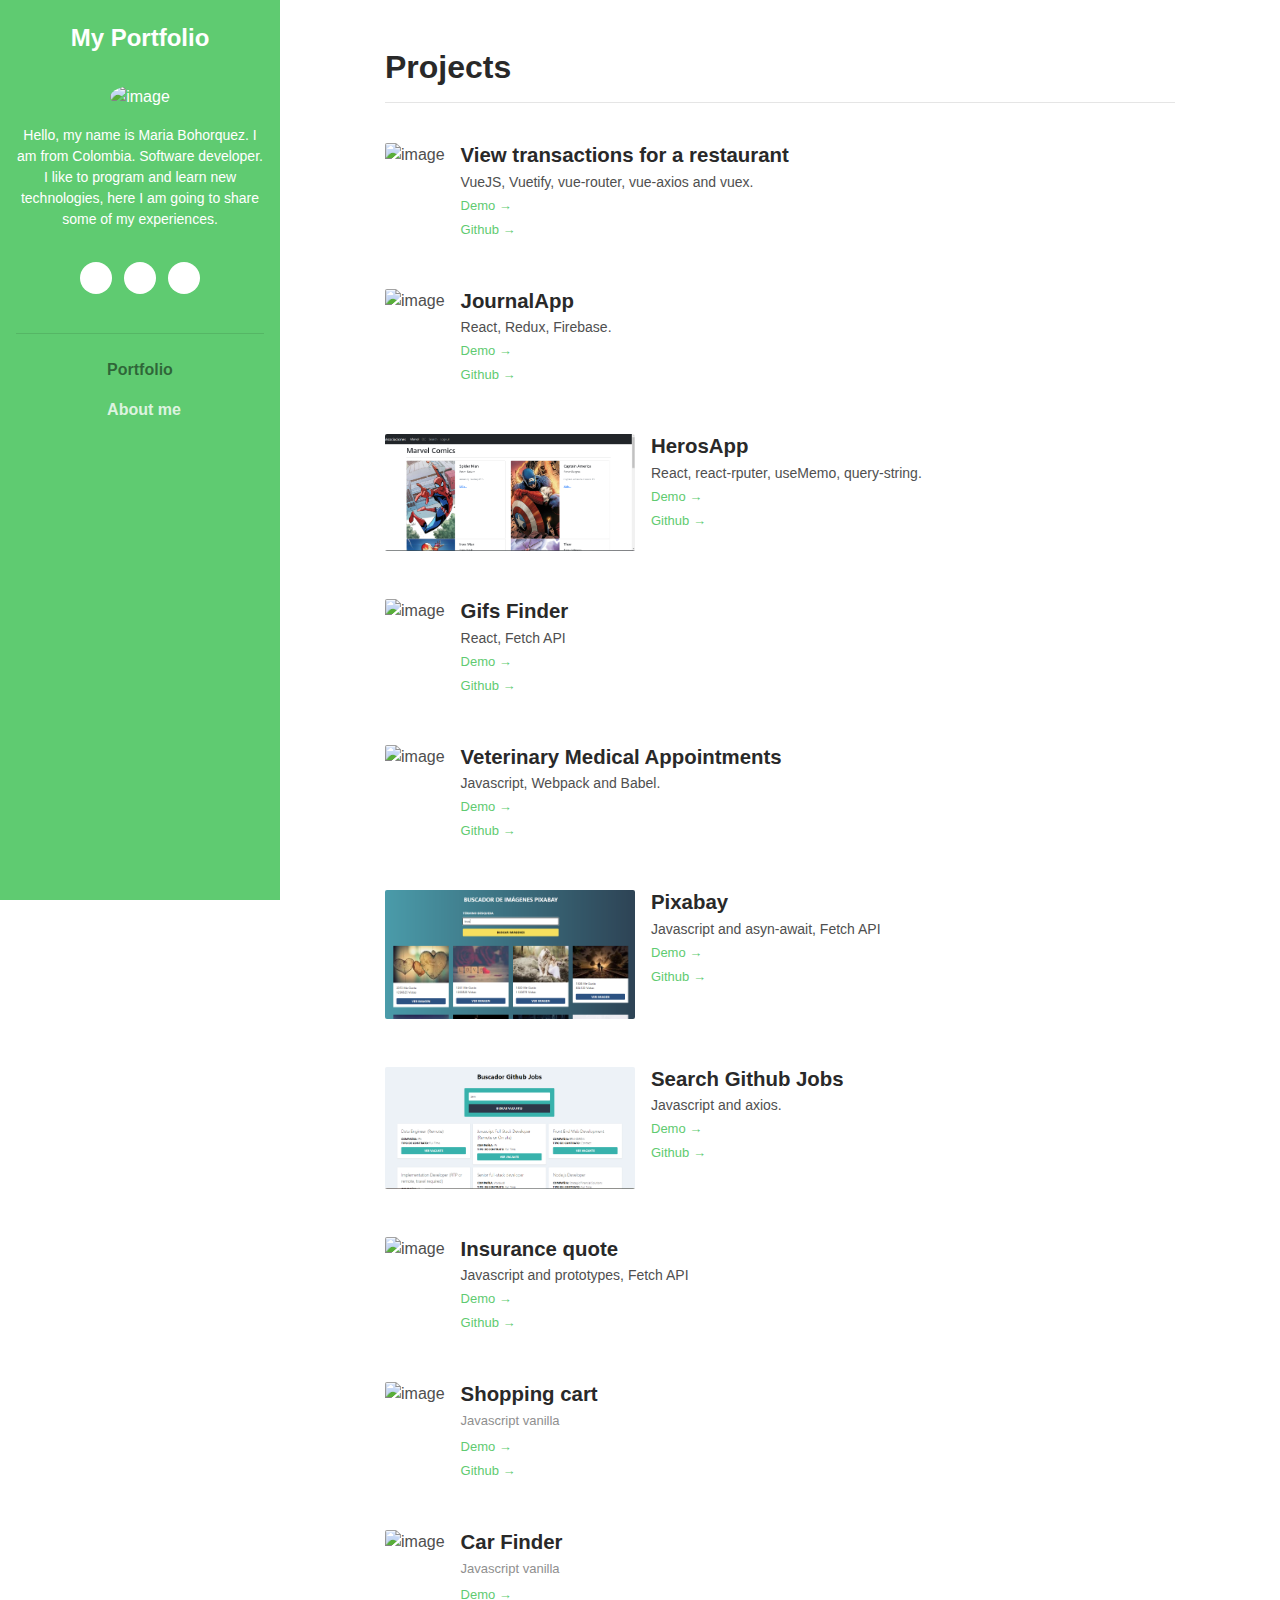
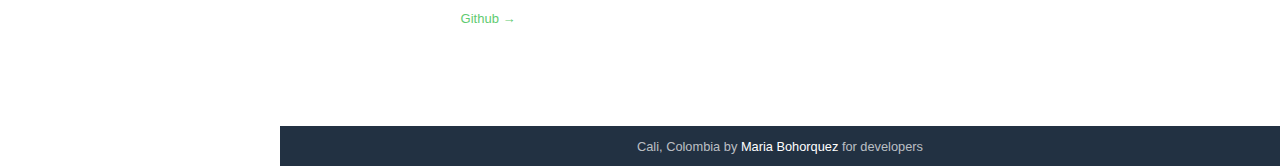
==== commit 720c4ae6: "Se modifica la ruta del Demo de JournalApp" ====
--- a/index.html
+++ b/index.html
@@ -76,6 +76,18 @@
 
 				<div class="item mb-5">
 				    <div class="media">
+					    <img class="mr-3 img-fluid post-thumb d-md-flex" src="assets/images/journalApp.PNG" alt="image">
+					    <div class="media-body">
+						    <h3  class="title mb-1">JournalApp</h3>
+							<div class="intro"><span class="date">React, Redux, Firebase.</span></a></span></div>
+							<div><a target="_blank" class="more-link" href="https://mariaalejandrabm0703.github.io/JournalApp/">Demo &rarr;</a></div>
+							<a target="_blank" class="more-link" href="https://github.com/mariaalejandrabm0703/JournalApp">Github &rarr;</a>
+					    </div><!--//media-body-->
+				    </div><!--//media-->
+				</div><!--//item-->
+
+				<div class="item mb-5">
+				    <div class="media">
 					    <img class="mr-3 img-fluid post-thumb d-md-flex" src="assets/images/heroes.PNG" alt="image">
 					    <div class="media-body">
 						    <h3  class="title mb-1">HerosApp</h3>
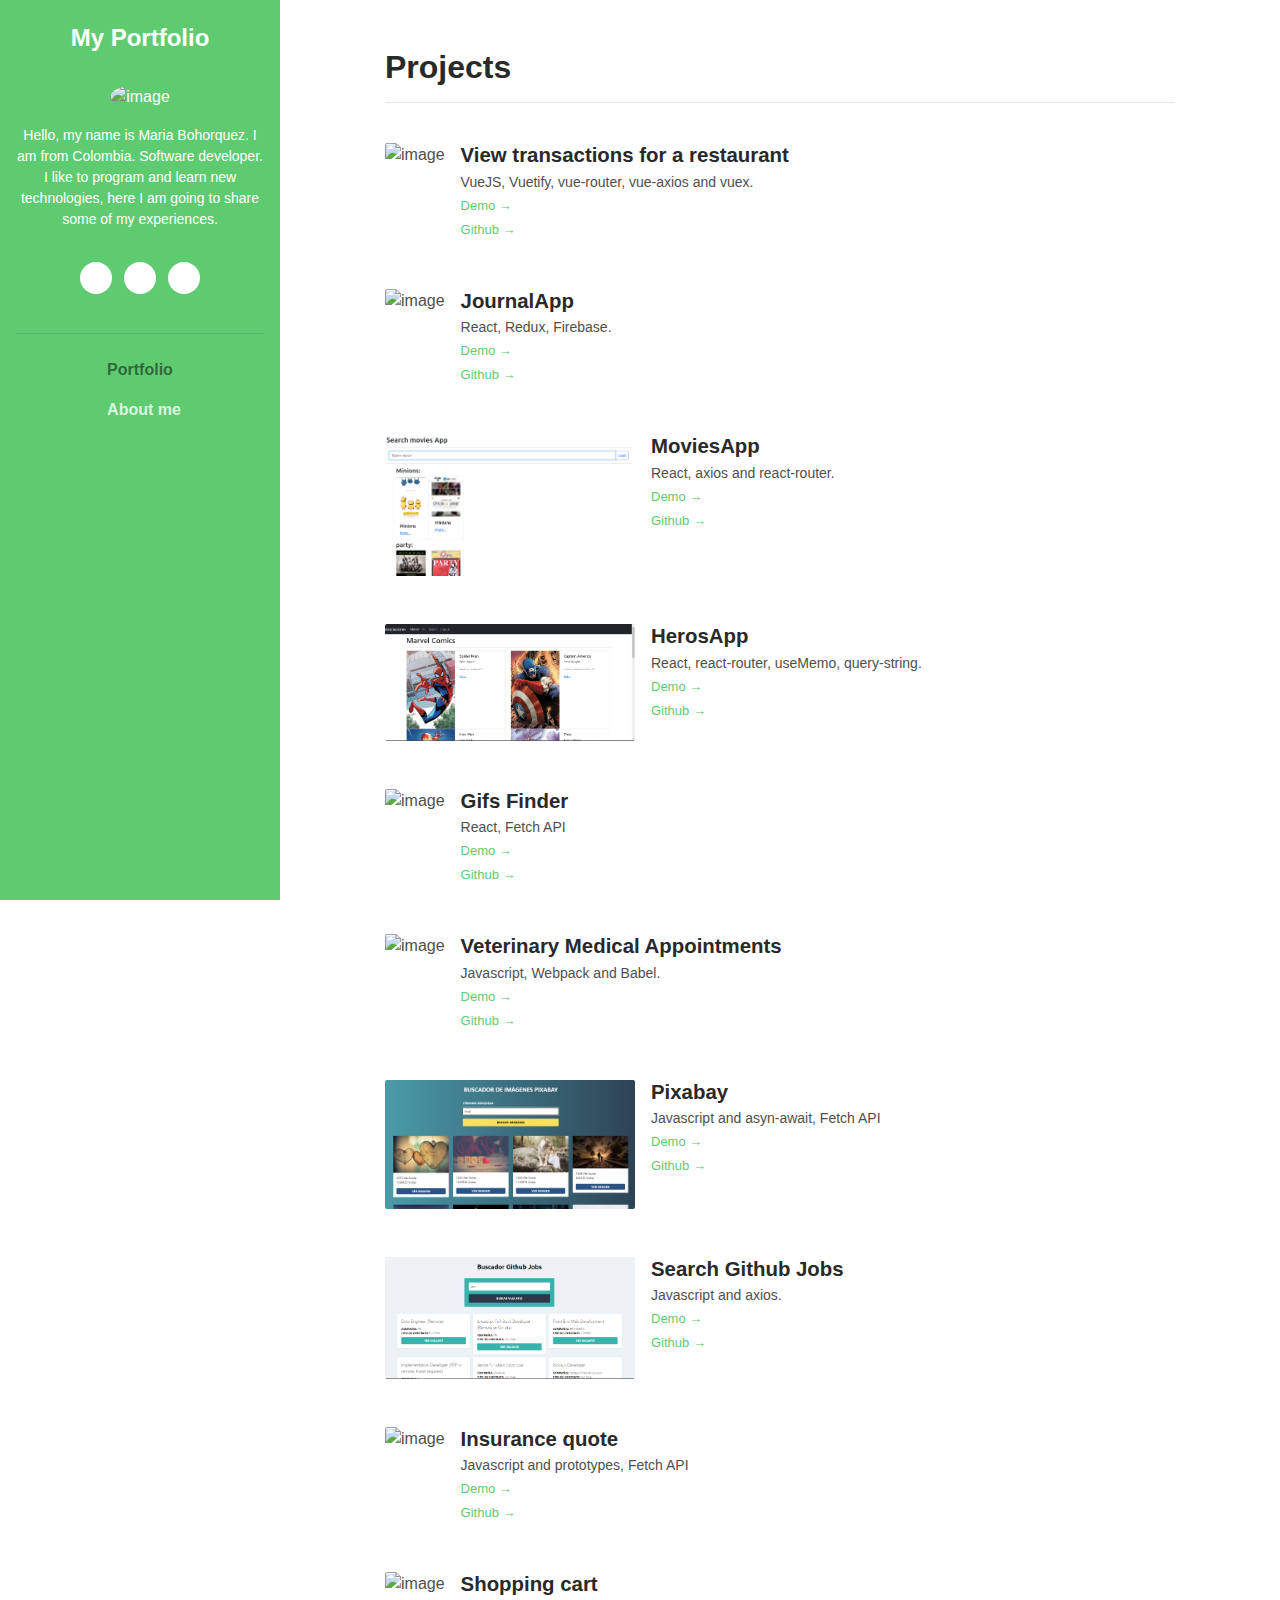
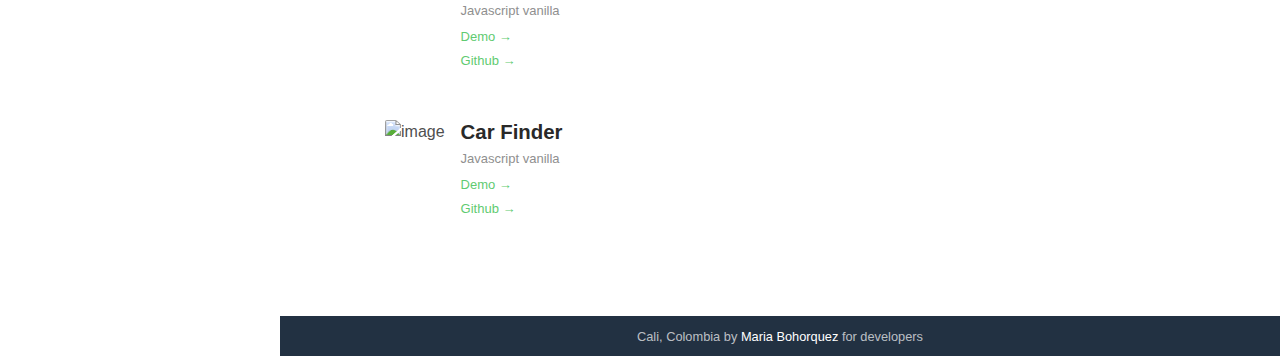
==== commit 4e95a547: "Se adiciona una nueva aplicacion. MoviesAPp" ====
--- a/index.html
+++ b/index.html
@@ -88,10 +88,22 @@
 
 				<div class="item mb-5">
 				    <div class="media">
+					    <img class="mr-3 img-fluid post-thumb d-md-flex" src="assets/images/moviesapp.png" alt="image">
+					    <div class="media-body">
+						    <h3  class="title mb-1">MoviesApp</h3>
+							<div class="intro"><span class="date">React, axios and react-router.</span></a></span></div>
+							<div><a target="_blank" class="more-link" href="https://mariaalejandrabm0703.github.io/movies-app/">Demo &rarr;</a></div>
+							<a target="_blank" class="more-link" href="https://github.com/mariaalejandrabm0703/movies-app">Github &rarr;</a>
+					    </div><!--//media-body-->
+				    </div><!--//media-->
+				</div><!--//item-->
+
+				<div class="item mb-5">
+				    <div class="media">
 					    <img class="mr-3 img-fluid post-thumb d-md-flex" src="assets/images/heroes.PNG" alt="image">
 					    <div class="media-body">
 						    <h3  class="title mb-1">HerosApp</h3>
-							<div class="intro"><span class="date">React, react-rputer, useMemo, query-string.</span></a></span></div>
+							<div class="intro"><span class="date">React, react-router, useMemo, query-string.</span></a></span></div>
 							<div><a target="_blank" class="more-link" href="https://mariaalejandrabm0703.github.io/heroes/">Demo &rarr;</a></div>
 							<a target="_blank" class="more-link" href="https://github.com/mariaalejandrabm0703/heroes">Github &rarr;</a>
 					    </div><!--//media-body-->
